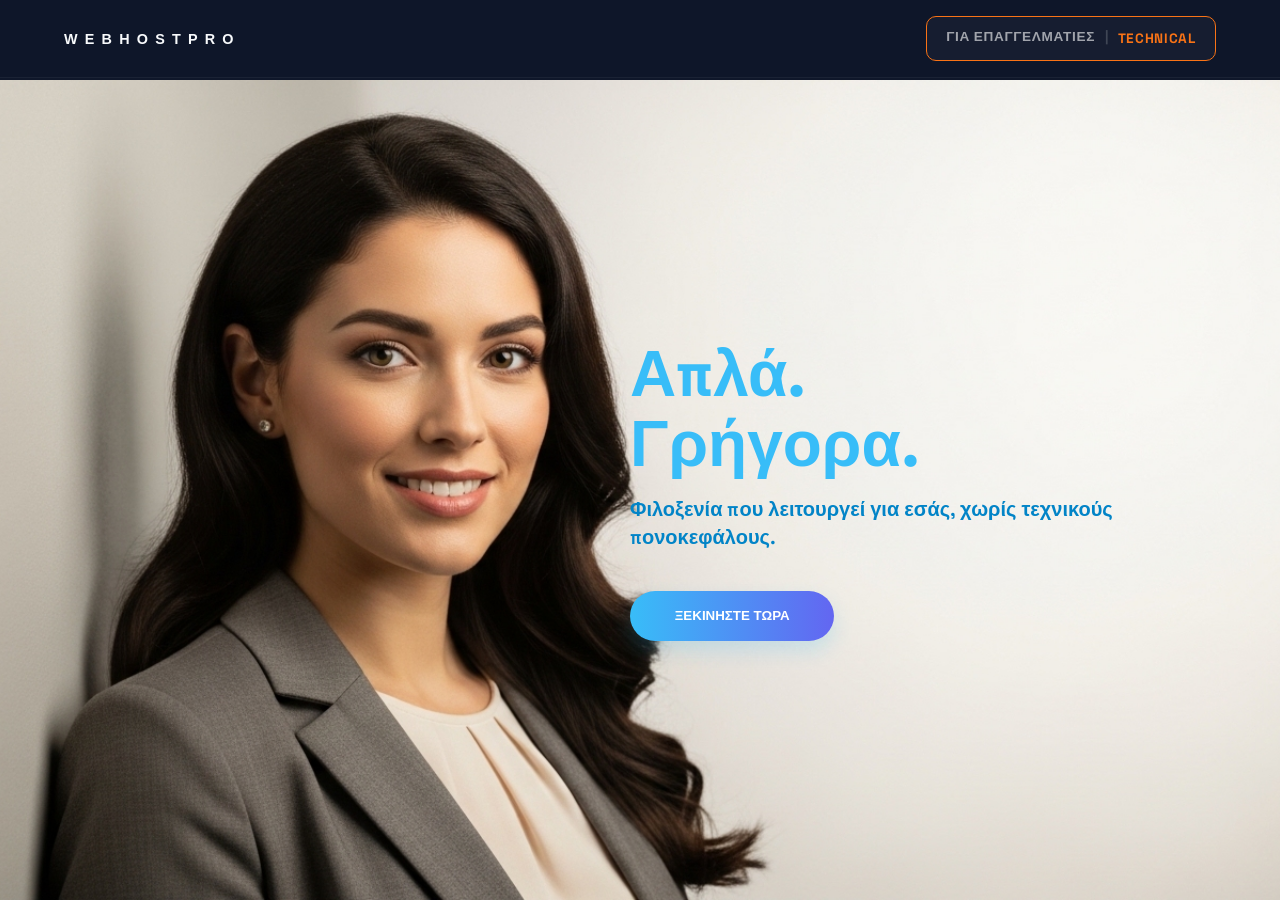
==== simple.html @ 5fdf013c "Major Refactor: Split Architecture, New Premium UI and Honey Glass Gateway" ====
<!DOCTYPE html>
<html lang="el">
<head>
    <meta charset="UTF-8">
    <meta name="viewport" content="width=device-width, initial-scale=1.0">
    <title>WebHostPro | Simple Experience</title>
    <link href="https://fonts.googleapis.com/css2?family=Syncopate:wght@400;700&family=Space+Grotesk:wght@300;400;500;700;900&display=swap" rel="stylesheet">
    <link rel="stylesheet" href="style.css">
</head>
<body class="bg-deep-slate">

    <nav class="nav-container">
        <a href="index.html" class="logo-style">WEBHOSTPRO</a>
        
        <a href="technical.html" class="nav-btn" style="border-color: var(--accent-tech);">
            <span class="btn-sub" style="color: rgba(255,255,255,0.6);">ΓΙΑ ΕΠΑΓΓΕΛΜΑΤΙΕΣ</span>
            <span class="btn-main" style="color: var(--accent-tech);">TECHNICAL</span>
        </a>
    </nav>

    <div class="hero-wrapper">
        <div class="photo-layers">
            <img src="assets/blue_fem_1.jpeg" alt="Simple Hosting" class="hero-img">
        </div>
        
        <div class="content-box">
            <h1 style="color: var(--accent-simple); font-size: clamp(2.5rem, 5vw, 4rem); line-height: 1.1; font-weight: 900;">
                Απλά.<br>Γρήγορα.
            </h1>
            
            <p class="text-simple-sub">
                Φιλοξενία που λειτουργεί για εσάς, χωρίς τεχνικούς πονοκεφάλους.
            </p>

            <div class="mt-10">
                <button class="cta-primary">
                    ΞΕΚΙΝΗΣΤΕ ΤΩΡΑ
                </button>
            </div>
        </div>
    </div>

</body>
</html>
---- style.css ----
/* =========================================
   1. DESIGN TOKENS & RESET
   ========================================= */
:root {
    --bg-deep: #0F172A;
    --text-light: #F8FAFC;
    --accent-simple: #38BDF8;
    --accent-simple-dark: #0284C7; 
    --accent-tech: #F97316;
    --accent-tech-dark: #EA580C;   
    --cta-gradient: linear-gradient(90deg, #38BDF8, #6366F1);
    --honey-glass: linear-gradient(to bottom, rgba(40, 25, 5, 0.75), rgba(20, 12, 2, 0.88));
}

* { box-sizing: border-box; margin: 0; padding: 0; }

html, body { 
    height: 100%; 
    background-color: var(--bg-deep);
    color: var(--text-light);
    font-family: 'Space Grotesk', sans-serif;
    overflow-x: hidden;
}

img { max-width: 100%; display: block; }

/* =========================================
   2. HEADER & NAV BUTTONS (LANDSCAPE)
   ========================================= */
.nav-container {
    position: fixed;
    top: 0;
    width: 100%;
    z-index: 1000;
    isolation: isolate;
    padding: 1rem 4rem;
    display: flex;
    justify-content: space-between;
    align-items: center;
    background: rgba(15, 23, 42, 0.92);
    backdrop-filter: blur(20px);
    -webkit-backdrop-filter: blur(20px);
    border-bottom: 1px solid rgba(255,255,255,0.05);
}

.logo-style {
    font-family: 'Syncopate', sans-serif;
    font-weight: 700;
    letter-spacing: 0.5em;
    text-decoration: none;
    color: var(--text-light);
    font-size: 0.9rem;
}

/* Το κουμπί στο Header */
.nav-btn {
    display: flex;
    align-items: center;
    gap: 8px; /* Μικρό κενό για τον διαχωριστή */
    padding: 0.7rem 1.2rem;
    border-radius: 10px;
    text-decoration: none;
    background: rgba(255, 255, 255, 0.03);
    border: 1px solid rgba(255, 255, 255, 0.1);
    transition: all 0.3s ease;
}

.nav-btn:hover {
    background: rgba(255, 255, 255, 0.08);
    transform: translateY(-1px);
}

/* Ευθυγράμμιση μεγέθους στο Header */
.nav-btn .btn-sub {
    font-size: 0.85rem; 
    font-weight: 700;
    color: rgba(255,255,255,0.9);
    white-space: nowrap;
}

/* Ο διαχωριστής ανάμεσα στις λέξεις */
.nav-btn .btn-sub::after {
    content: "|";
    margin-left: 10px;
    opacity: 0.3;
}

.nav-btn .btn-main {
    font-size: 0.85rem;
    font-weight: 900;
    letter-spacing: 0.05em;
}

/* =========================================
   3. GATEWAY (EQUALIZED SIZES)
   ========================================= */
#gateway {
    position: fixed;
    inset: 0;
    display: flex;
    align-items: center;
    justify-content: center;
    z-index: 9500;
    background: var(--honey-glass);
    transform: translateY(-100%);
    transition: transform 1.4s cubic-bezier(0.16, 1, 0.3, 1);
}

#gateway.active { transform: translateY(0); }

.glass-panel {
    background: rgba(60, 35, 10, 0.65);
    backdrop-filter: blur(18px);
    padding: 3rem;
    border-radius: 24px;
    border: 1px solid rgba(255, 200, 120, 0.25);
    box-shadow: 0 40px 100px rgba(0,0,0,0.6);
    text-align: center;
    width: min(90%, 500px);
}

.gateway-title { font-size: 1.5rem; margin-bottom: 2rem; font-weight: 300; }
.gateway-hint { margin-top: 1.5rem; font-size: 0.8rem; opacity: 0.6; }

.choice-buttons { display: flex; flex-direction: column; gap: 1rem; }

.glass-btn {
    background: rgba(255,255,255,0.05);
    border: 1px solid rgba(255,255,255,0.1);
    padding: 1.4rem; /* Λίγο περισσότερο padding για τα μεγαλύτερα γράμματα */
    border-radius: 12px;
    cursor: pointer;
    transition: all 0.3s ease;
    text-align: center;
}

/* Ευθυγράμμιση μεγέθους στο Gateway */
.btn-sub { 
    display: block; 
    font-size: 1.1rem; 
    font-weight: 700;
    letter-spacing: 0.05em; 
    margin-bottom: 4px; 
    opacity: 1; 
}

.btn-main { 
    font-size: 1.1rem; 
    font-weight: 900; 
    letter-spacing: 0.1em; 
}

.glass-btn:hover { background: rgba(255,255,255,0.1); transform: translateY(-2px); }

/* =========================================
   4. HERO SECTIONS (RIGHT ALIGN)
   ========================================= */
.hero-wrapper {
    margin-top: 80px; 
    height: calc(100vh - 80px);
    display: flex;
    align-items: center;
    justify-content: flex-end; 
    position: relative;
}

.photo-layers { position: absolute; inset: 0; z-index: 1; }
.hero-img { width: 100%; height: 100%; object-fit: cover; }

.content-box {
    position: relative;
    z-index: 10;
    padding-right: 10%; 
    padding-left: 0;
    max-width: 650px;
    text-align: left; 
    display: flex;
    flex-direction: column;
    align-items: flex-start;
}

.text-simple-sub { color: var(--accent-simple-dark); font-weight: 600; font-size: 1.25rem; margin-top: 15px; line-height: 1.4; }
.text-tech-sub { color: var(--accent-tech-dark); font-weight: 600; font-size: 1.25rem; margin-top: 15px; line-height: 1.4; }

.cta-primary {
    background: var(--cta-gradient);
    padding: 1.1rem 2.8rem;
    border-radius: 50px;
    border: none;
    color: white;
    font-weight: 700;
    cursor: pointer;
    margin-top: 2.5rem;
    transition: all 0.3s ease;
    box-shadow: 0 10px 20px rgba(56, 189, 248, 0.2);
}

.cta-primary:hover {
    transform: translateY(-3px) scale(1.02);
    box-shadow: 0 15px 30px rgba(56, 189, 248, 0.4);
}

/* =========================================
   5. INTRO & ANIMATIONS
   ========================================= */
#intro-screen {
    position: fixed;
    inset: 0;
    z-index: 9999;
    background: var(--bg-deep);
    display: flex;
    flex-direction: column;
    align-items: center;
    justify-content: center;
}

.pulse-circle {
    width: 80px;
    height: 80px;
    background: var(--accent-simple);
    border-radius: 50%;
    animation: pulse 2s infinite;
}

@keyframes pulse {
    0% { transform: scale(0.95); box-shadow: 0 0 0 0 rgba(56, 189, 248, 0.7); }
    70% { transform: scale(1); box-shadow: 0 0 0 20px rgba(56, 189, 248, 0); }
    100% { transform: scale(0.95); box-shadow: 0 0 0 0 rgba(56, 189, 248, 0); }
}

/* =========================================
   6. RESPONSIVE SYSTEM
   ========================================= */
@media (max-width: 1024px) {
    .nav-container { padding: 1rem 1.5rem; }
    
    /* Στο κινητό κρύβουμε τον διαχωριστή και τη μικρή περιγραφή για να χωρέσει το SIMPLE/TECH */
    .nav-btn .btn-sub { display: none; } 
    
    .hero-wrapper { 
        height: auto; 
        min-height: 100vh; 
        padding: 120px 0 60px; 
        justify-content: center; 
    }

    .content-box { 
        padding: 0 1.5rem; 
        text-align: center; 
        align-items: center; 
        max-width: 100%;
    }
}
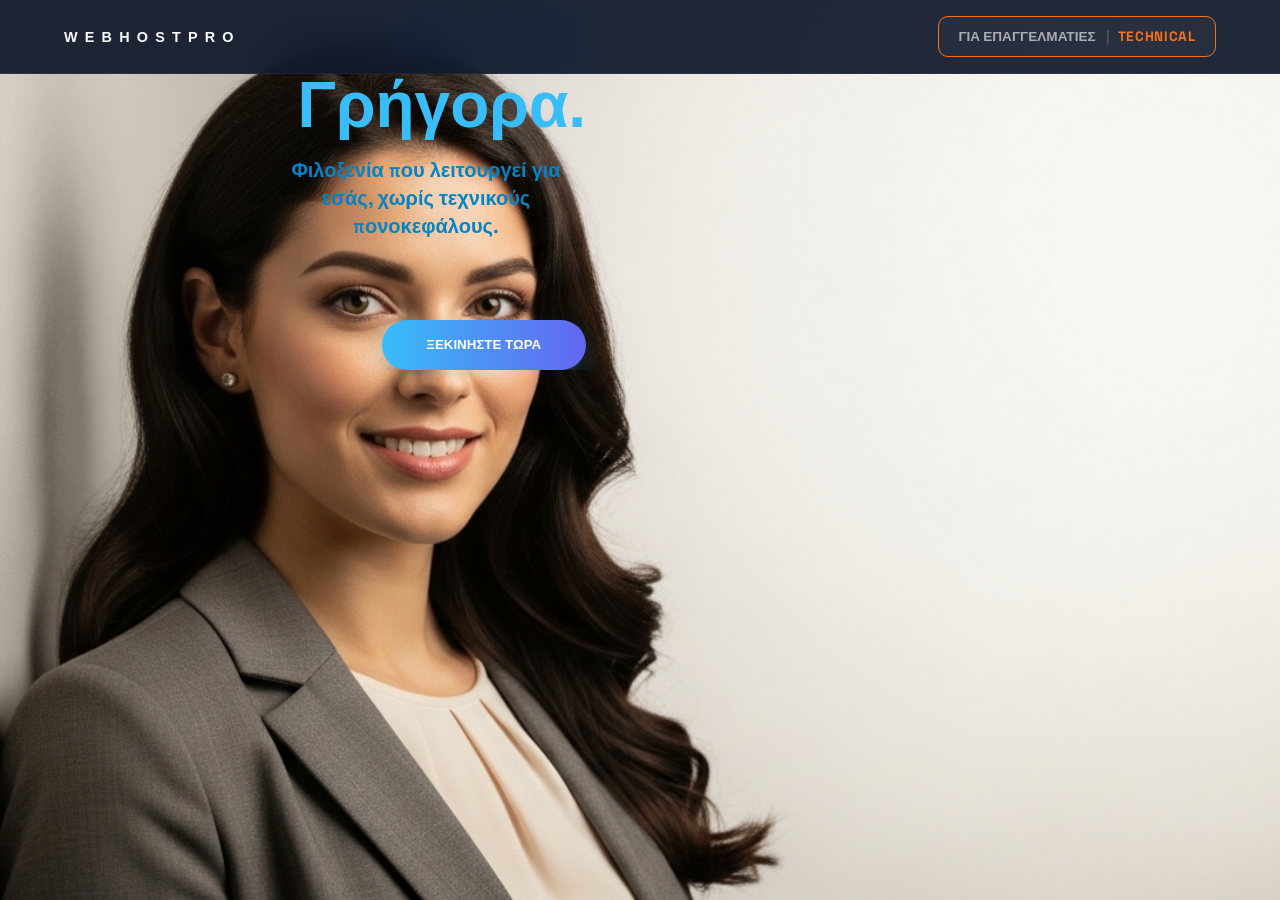
==== commit 744b1e2a: "Fix iPad layout, add page fade-ins, and align landing content to the right" ====
--- a/simple.html
+++ b/simple.html
@@ -6,8 +6,18 @@
     <title>WebHostPro | Simple Experience</title>
     <link href="https://fonts.googleapis.com/css2?family=Syncopate:wght@400;700&family=Space+Grotesk:wght@300;400;500;700;900&display=swap" rel="stylesheet">
     <link rel="stylesheet" href="style.css">
+    <style>
+        /* Το απαραίτητο fade-in για τη σελίδα */
+        @keyframes simpleFadeIn {
+            from { opacity: 0; }
+            to { opacity: 1; }
+        }
+        .landing-fade {
+            animation: simpleFadeIn 1.0s ease-out forwards;
+        }
+    </style>
 </head>
-<body class="bg-deep-slate">
+<body class="bg-deep-slate landing-fade">
 
     <nav class="nav-container">
         <a href="index.html" class="logo-style">WEBHOSTPRO</a>
@@ -24,15 +34,17 @@
         </div>
         
         <div class="content-box">
-            <h1 style="color: var(--accent-simple); font-size: clamp(2.5rem, 5vw, 4rem); line-height: 1.1; font-weight: 900;">
+            <h1 style="color: var(--accent-simple); font-size: clamp(2.5rem, 5vw, 4rem); line-height: 1.1; font-weight: 900; text-align: right; width: 100%; margin: 0;">
                 Απλά.<br>Γρήγορα.
             </h1>
-            
-            <p class="text-simple-sub">
-                Φιλοξενία που λειτουργεί για εσάς, χωρίς τεχνικούς πονοκεφάλους.
-            </p>
 
-            <div class="mt-10">
+            <div style="width: 100%; display: flex; justify-content: flex-end; margin-top: 15px;">
+                <p class="text-simple-sub" style="text-align: center; width: auto; max-width: 320px; margin: 0; line-height: 1.4;">
+                    Φιλοξενία που λειτουργεί για εσάς, χωρίς τεχνικούς πονοκεφάλους.
+                </p>
+            </div>
+
+            <div style="margin-top: 2.5rem; width: 100%; display: flex; justify-content: flex-end;">
                 <button class="cta-primary">
                     ΞΕΚΙΝΗΣΤΕ ΤΩΡΑ
                 </button>
--- a/style.css
+++ b/style.css
@@ -9,19 +9,35 @@
     --accent-tech: #F97316;
     --accent-tech-dark: #EA580C;   
     --cta-gradient: linear-gradient(90deg, #38BDF8, #6366F1);
-    --honey-glass: linear-gradient(to bottom, rgba(40, 25, 5, 0.75), rgba(20, 12, 2, 0.88));
-}
-
+    --glass-bg: rgba(15, 23, 42, 0.55);
+
+}
 * { box-sizing: border-box; margin: 0; padding: 0; }
 
-html, body { 
-    height: 100%; 
+/* ΤΜΗΜΑ 1 - ΔΙΟΡΘΩΣΗ */
+html, body {
+    font-family: 'Space Grotesk', sans-serif;
     background-color: var(--bg-deep);
     color: var(--text-light);
-    font-family: 'Space Grotesk', sans-serif;
-    overflow-x: hidden;
-}
-
+    width: 100%;
+    margin: 0;
+    padding: 0;
+    overflow-x: hidden; /* Κρίσιμο για να μην "φεύγει" η σελίδα δεξιά στο iPad */
+}
+
+.gateway-title {
+    font-family: 'Sora', sans-serif;
+    font-weight: 600;
+    letter-spacing: -0.02em;
+    color: #FFFFFF !important; /* Επιβολή λευκού για iPad */
+}
+
+.intro-logo {
+    font-family: 'Syncopate', sans-serif;
+    color: #FFFFFF !important; /* Επιβολή λευκού για iPad */
+    font-weight: 700;
+    letter-spacing: 0.5em;
+}
 img { max-width: 100%; display: block; }
 
 /* =========================================
@@ -101,58 +117,91 @@
     align-items: center;
     justify-content: center;
     z-index: 9500;
-    background: var(--honey-glass);
+
+    background: rgba(5, 10, 20, 0.65);
+    backdrop-filter: blur(40px) saturate(180%);
+    -webkit-backdrop-filter: blur(40px) saturate(180%);
+
+    border-top: 1px solid rgba(255,255,255,0.08);
+
     transform: translateY(-100%);
-    transition: transform 1.4s cubic-bezier(0.16, 1, 0.3, 1);
+    transition: transform 3.8s cubic-bezier(0.16, 1, 0.3, 1);
 }
 
 #gateway.active { transform: translateY(0); }
 
+/* ΤΜΗΜΑ 3 - ΔΙΟΡΘΩΣΗ */
 .glass-panel {
-    background: rgba(60, 35, 10, 0.65);
-    backdrop-filter: blur(18px);
+    background: rgba(255,255,255,0.06);
+    backdrop-filter: blur(30px);
+    -webkit-backdrop-filter: blur(30px); /* Απαραίτητο για το blur στο iPad */
+    border: 1px solid rgba(255,255,255,0.08);
+    color: #FFFFFF !important; /* Force white text */
+
     padding: 3rem;
-    border-radius: 24px;
-    border: 1px solid rgba(255, 200, 120, 0.25);
-    box-shadow: 0 40px 100px rgba(0,0,0,0.6);
+    border-radius: 28px;
+    box-shadow: 0 40px 120px rgba(0,0,0,0.6), inset 0 0 0 1px rgba(255,255,255,0.05);
     text-align: center;
-    width: min(90%, 500px);
-}
-
-.gateway-title { font-size: 1.5rem; margin-bottom: 2rem; font-weight: 300; }
-.gateway-hint { margin-top: 1.5rem; font-size: 0.8rem; opacity: 0.6; }
-
+    width: min(90%, 520px);
+    opacity: 0;
+    transform: translateY(40px);
+    transition: all 1.2s cubic-bezier(0.22,1,0.36,1);
+}
+
+.glass-panel.show {
+    opacity: 1;
+    transform: translateY(0);
+}
+
+.gateway-title { 
+    font-size: 1.5rem; 
+    margin-bottom: 2rem; 
+    font-weight: 600; 
+    color: #FFFFFF !important;
+}
+
+.gateway-hint { 
+    margin-top: 1.5rem; 
+    font-size: 0.8rem; 
+    opacity: 0.9; 
+    color: #FFFFFF !important; 
+}
 .choice-buttons { display: flex; flex-direction: column; gap: 1rem; }
 
 .glass-btn {
-    background: rgba(255,255,255,0.05);
+    position: relative;
+    background: rgba(255,255,255,0.06);
     border: 1px solid rgba(255,255,255,0.1);
-    padding: 1.4rem; /* Λίγο περισσότερο padding για τα μεγαλύτερα γράμματα */
-    border-radius: 12px;
+
+    padding: 1.6rem;
+    border-radius: 16px;
     cursor: pointer;
-    transition: all 0.3s ease;
-    text-align: center;
-}
-
-/* Ευθυγράμμιση μεγέθους στο Gateway */
-.btn-sub { 
-    display: block; 
-    font-size: 1.1rem; 
-    font-weight: 700;
-    letter-spacing: 0.05em; 
-    margin-bottom: 4px; 
-    opacity: 1; 
-}
-
-.btn-main { 
-    font-size: 1.1rem; 
-    font-weight: 900; 
-    letter-spacing: 0.1em; 
-}
-
-.glass-btn:hover { background: rgba(255,255,255,0.1); transform: translateY(-2px); }
-
-/* =========================================
+
+    transition: all 0.35s ease;
+    overflow: hidden;
+}
+
+.glass-btn::before {
+    content: "";
+    position: absolute;
+    inset: 0;
+    background: linear-gradient(120deg, transparent, rgba(255,255,255,0.15), transparent);
+    transform: translateX(-100%);
+    transition: transform 0.8s ease;
+}
+
+.glass-btn:hover::before {
+    transform: translateX(100%);
+}
+
+.glass-btn:hover {
+    transform: translateY(-4px);
+    background: rgba(255,255,255,0.1);
+}
+/* =========================================
+   4. HERO SECTIONS (RIGHT ALIGN)
+   ========================================= */
+//* =========================================
    4. HERO SECTIONS (RIGHT ALIGN)
    ========================================= */
 .hero-wrapper {
@@ -170,18 +219,39 @@
 .content-box {
     position: relative;
     z-index: 10;
-    padding-right: 10%; 
+    padding-right: 5%; /* Σε iPad/Desktop σπρώχνει το κείμενο στο λευκό κενό */
     padding-left: 0;
     max-width: 650px;
-    text-align: left; 
     display: flex;
     flex-direction: column;
-    align-items: flex-start;
-}
-
-.text-simple-sub { color: var(--accent-simple-dark); font-weight: 600; font-size: 1.25rem; margin-top: 15px; line-height: 1.4; }
-.text-tech-sub { color: var(--accent-tech-dark); font-weight: 600; font-size: 1.25rem; margin-top: 15px; line-height: 1.4; }
-
+    align-items: flex-end; /* Στοιχίζει τα "κουτιά" των κειμένων δεξιά */
+}
+
+/* 1. Ο Τίτλος: Τέρμα δεξιά */
+.content-box h1 {
+    text-align: right !important;
+    width: 100%;
+    margin: 0;
+    font-family: 'Sora', sans-serif; /* Elegant touch */
+}
+
+/* 2. Ο Υπότιτλος: Το κουτί δεξιά, το κείμενο κεντραρισμένο εσωτερικά */
+.text-simple-sub, .text-tech-sub { 
+    color: var(--accent-simple-dark); 
+    font-weight: 600; 
+    font-size: 1.25rem; 
+    margin-top: 15px; 
+    line-height: 1.4;
+    text-align: center !important; /* Κεντράρει τις γραμμές μεταξύ τους */
+    margin-left: auto; 
+    margin-right: 0;
+    max-width: 350px; /* Το κρατάει στενό για να μην ακουμπάει το subject της φωτό */
+    display: block;
+}
+
+.text-tech-sub { color: var(--accent-tech-dark); }
+
+/* 3. Το Κουμπί */
 .cta-primary {
     background: var(--cta-gradient);
     padding: 1.1rem 2.8rem;
@@ -193,13 +263,8 @@
     margin-top: 2.5rem;
     transition: all 0.3s ease;
     box-shadow: 0 10px 20px rgba(56, 189, 248, 0.2);
-}
-
-.cta-primary:hover {
-    transform: translateY(-3px) scale(1.02);
-    box-shadow: 0 15px 30px rgba(56, 189, 248, 0.4);
-}
-
+    align-self: flex-end; 
+}
 /* =========================================
    5. INTRO & ANIMATIONS
    ========================================= */
@@ -212,20 +277,6 @@
     flex-direction: column;
     align-items: center;
     justify-content: center;
-}
-
-.pulse-circle {
-    width: 80px;
-    height: 80px;
-    background: var(--accent-simple);
-    border-radius: 50%;
-    animation: pulse 2s infinite;
-}
-
-@keyframes pulse {
-    0% { transform: scale(0.95); box-shadow: 0 0 0 0 rgba(56, 189, 248, 0.7); }
-    70% { transform: scale(1); box-shadow: 0 0 0 20px rgba(56, 189, 248, 0); }
-    100% { transform: scale(0.95); box-shadow: 0 0 0 0 rgba(56, 189, 248, 0); }
 }
 
 /* =========================================
@@ -250,4 +301,99 @@
         align-items: center; 
         max-width: 100%;
     }
-}+}
+/* ... στο τέλος του αρχείου style.css ... */
+
+#exit-overlay {
+    position: fixed;
+    inset: 0;
+    background: #0F172A; /* Το βαθύ μπλε σου */
+    display: flex;
+    align-items: center;
+    justify-content: center;
+    z-index: 9000; /* Πίσω από το gateway (9500) αλλά πάνω από τα άλλα */
+    opacity: 0;
+    pointer-events: none;
+    transition: opacity 0.8s ease;
+}
+
+#exit-overlay.show {
+    opacity: 1;
+}
+
+/* ΤΜΗΜΑ 6 - ΔΙΟΡΘΩΣΗ */
+.exit-logo {
+    font-family: 'Syncopate', sans-serif;
+    font-weight: 700;
+    color: #FFFFFF !important; /* Force white */
+    font-size: 1.2rem;
+    letter-spacing: 1.5em;
+    text-indent: 1.5em;
+    opacity: 0;
+    transform: scale(0.9);
+    transition: all 1.2s cubic-bezier(0.22, 1, 0.36, 1);
+    text-shadow: 0 0 20px rgba(255,255,255,0.15);
+}
+.organic-bg {
+    position: fixed;
+    inset: 0;
+    overflow: hidden;
+    z-index: 0;
+    background: radial-gradient(circle at 20% 20%, #0B1120, #05070F 60%);
+}
+
+.blob {
+    position: absolute;
+    width: 600px;
+    height: 600px;
+    border-radius: 50%;
+    filter: blur(120px);
+    opacity: 0.6;
+    animation: float 18s infinite ease-in-out alternate;
+}
+
+.blob-1 {
+    background: #38BDF8;
+    top: -150px;
+    left: -150px;
+}
+
+.blob-2 {
+    background: #6366F1;
+    bottom: -200px;
+    right: -150px;
+    animation-delay: 4s;
+}
+
+.blob-3 {
+    background: #F97316;
+    top: 40%;
+    left: 50%;
+    animation-delay: 8s;
+}
+
+@keyframes float {
+    0% { transform: translateY(0) translateX(0) scale(1); }
+    100% { transform: translateY(-80px) translateX(60px) scale(1.1); }
+}
+/* Intro fade */
+.fade-out {
+    opacity: 0;
+    transition: opacity 1.4s ease;
+}
+
+/* Gateway active (slide down from top) */
+#gateway.active {
+    transform: translateY(0);
+}
+
+/* Slide up on exit */
+#gateway.slide-up {
+    transform: translateY(-100%);
+}
+
+/* Exit overlay */
+#exit-overlay.show .exit-logo {
+    opacity: 0.8;
+    transform: scale(1);
+}
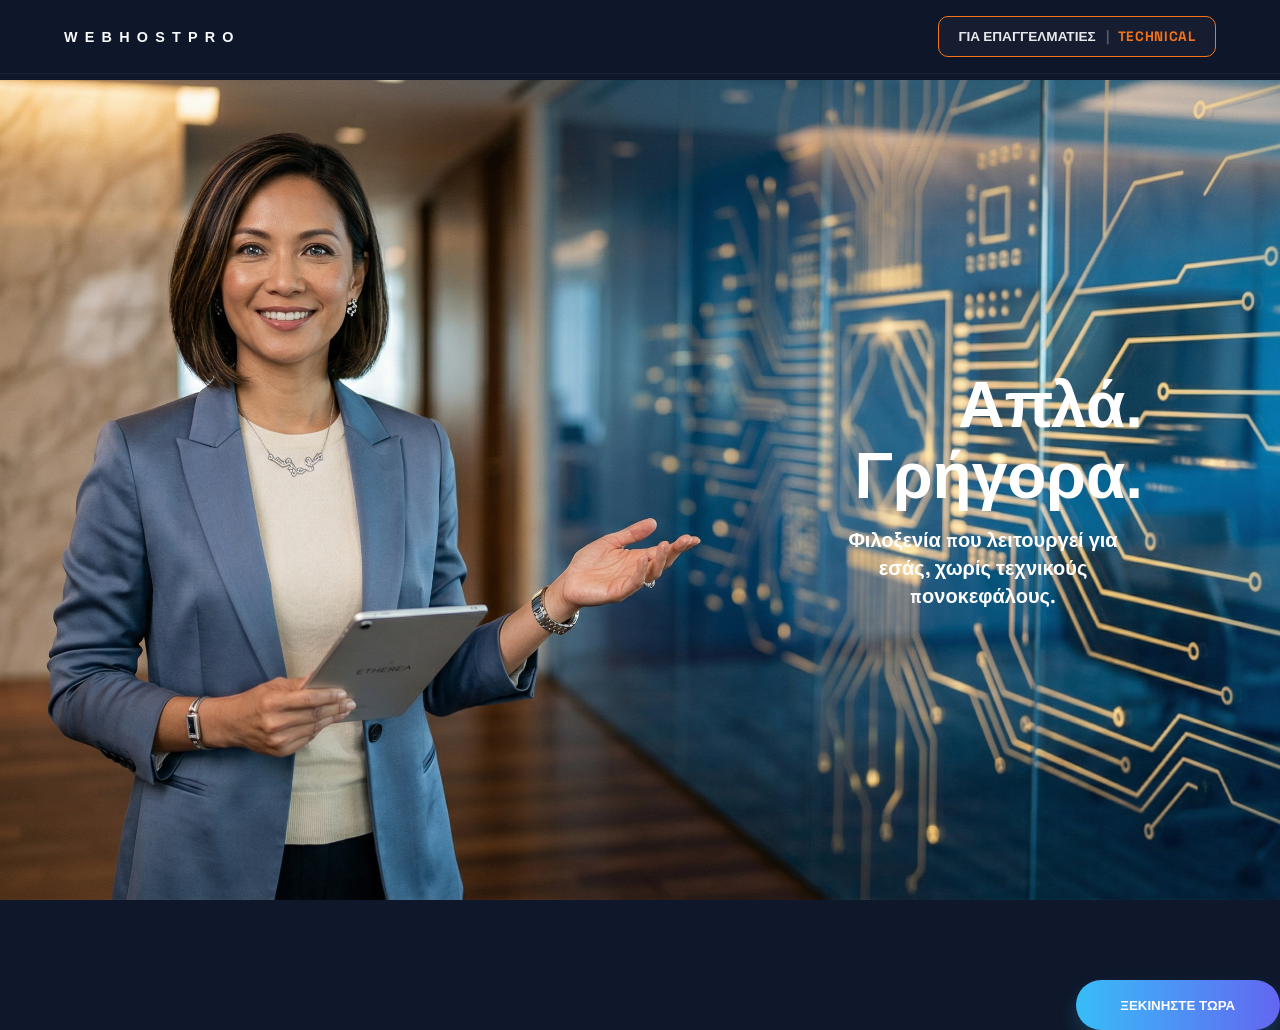
==== commit 35aa7775: "Fix: Align content to the right and change text color to white" ====
--- a/simple.html
+++ b/simple.html
@@ -33,17 +33,22 @@
             <img src="assets/blue_fem_1.jpeg" alt="Simple Hosting" class="hero-img">
         </div>
         
-        <div class="content-box">
-            <h1 style="color: var(--accent-simple); font-size: clamp(2.5rem, 5vw, 4rem); line-height: 1.1; font-weight: 900; text-align: right; width: 100%; margin: 0;">
-                Απλά.<br>Γρήγορα.
-            </h1>
+       <div style="display: flex; justify-content: flex-end; align-items: center; width: 100%; min-height: 80vh; padding-right: 5%;">
+    
+    <div class="content-box" style="max-width: 500px; width: 100%;">
+        <h1 style="color: white; font-size: clamp(2.5rem, 5vw, 4rem); line-height: 1.1; font-weight: 900; text-align: right; width: 100%; margin: 0;">
+            Απλά.<br>Γρήγορα.
+        </h1>
 
-            <div style="width: 100%; display: flex; justify-content: flex-end; margin-top: 15px;">
-                <p class="text-simple-sub" style="text-align: center; width: auto; max-width: 320px; margin: 0; line-height: 1.4;">
-                    Φιλοξενία που λειτουργεί για εσάς, χωρίς τεχνικούς πονοκεφάλους.
-                </p>
-            </div>
+        <div style="width: 100%; display: flex; justify-content: flex-end; margin-top: 15px;">
+            <p class="text-simple-sub" style="color: white; text-align: right; width: auto; max-width: 320px; margin: 0; line-height: 1.4;">
+                Φιλοξενία που λειτουργεί για εσάς, χωρίς τεχνικούς πονοκεφάλους.
+            </p>
+        </div>
+    </div>
 
+</div>
+</div>
             <div style="margin-top: 2.5rem; width: 100%; display: flex; justify-content: flex-end;">
                 <button class="cta-primary">
                     ΞΕΚΙΝΗΣΤΕ ΤΩΡΑ
--- a/style.css
+++ b/style.css
@@ -199,18 +199,16 @@
     background: rgba(255,255,255,0.1);
 }
 /* =========================================
-   4. HERO SECTIONS (RIGHT ALIGN)
-   ========================================= */
-//* =========================================
-   4. HERO SECTIONS (RIGHT ALIGN)
+   4. HERO SECTIONS (STABLE RIGHT ALIGN)
    ========================================= */
 .hero-wrapper {
     margin-top: 80px; 
     height: calc(100vh - 80px);
     display: flex;
     align-items: center;
-    justify-content: flex-end; 
+    justify-content: flex-end; /* Σπρώχνει το container προς τα δεξιά */
     position: relative;
+    width: 100%;
 }
 
 .photo-layers { position: absolute; inset: 0; z-index: 1; }
@@ -219,39 +217,40 @@
 .content-box {
     position: relative;
     z-index: 10;
-    padding-right: 5%; /* Σε iPad/Desktop σπρώχνει το κείμενο στο λευκό κενό */
-    padding-left: 0;
-    max-width: 650px;
+    width: 100%;
+    max-width: 550px; /* Περιορίζει το πλάτος για να μη βρίσκει στο πρόσωπο */
+    margin-right: 6%;  /* Απόσταση από τη δεξιά άκρη της οθόνης */
+    margin-left: auto; /* Το "κλειδί" για να μείνει δεξιά σε PC/Chrome */
     display: flex;
     flex-direction: column;
-    align-items: flex-end; /* Στοιχίζει τα "κουτιά" των κειμένων δεξιά */
-}
-
-/* 1. Ο Τίτλος: Τέρμα δεξιά */
+    align-items: flex-end; /* Στοιχίζει τα περιεχόμενα (κουμπί/κείμενο) δεξιά */
+}
+
+/* 1. Ο Τίτλος: Επιβολή δεξιάς στοίχισης */
 .content-box h1 {
     text-align: right !important;
     width: 100%;
     margin: 0;
-    font-family: 'Sora', sans-serif; /* Elegant touch */
-}
-
-/* 2. Ο Υπότιτλος: Το κουτί δεξιά, το κείμενο κεντραρισμένο εσωτερικά */
+    font-family: 'Sora', sans-serif;
+}
+
+/* 2. Ο Υπότιτλος: Κουτί δεξιά, γραμμές κέντρο μεταξύ τους */
 .text-simple-sub, .text-tech-sub { 
     color: var(--accent-simple-dark); 
     font-weight: 600; 
     font-size: 1.25rem; 
-    margin-top: 15px; 
+    margin-top: 20px; 
     line-height: 1.4;
-    text-align: center !important; /* Κεντράρει τις γραμμές μεταξύ τους */
-    margin-left: auto; 
+    text-align: center !important; /* Κεντράρει τις γραμμές εσωτερικά */
+    max-width: 380px; /* Συμμαζεμένο κουτί */
+    margin-left: auto; /* Σπρώχνει όλο το block δεξιά */
     margin-right: 0;
-    max-width: 350px; /* Το κρατάει στενό για να μην ακουμπάει το subject της φωτό */
     display: block;
 }
 
 .text-tech-sub { color: var(--accent-tech-dark); }
 
-/* 3. Το Κουμπί */
+/* 3. Το Κουμπί: Τέρμα δεξιά */
 .cta-primary {
     background: var(--cta-gradient);
     padding: 1.1rem 2.8rem;
@@ -263,7 +262,12 @@
     margin-top: 2.5rem;
     transition: all 0.3s ease;
     box-shadow: 0 10px 20px rgba(56, 189, 248, 0.2);
-    align-self: flex-end; 
+    align-self: flex-end; /* Force δεξιά στο flex container */
+}
+
+.cta-primary:hover {
+    transform: translateY(-3px) scale(1.02);
+    box-shadow: 0 15px 30px rgba(56, 189, 248, 0.4);
 }
 /* =========================================
    5. INTRO & ANIMATIONS
@@ -397,3 +401,8 @@
     opacity: 0.8;
     transform: scale(1);
 }
+.btn-sub {
+    color: #FFFFFF !important; /* Το λευκό που θέλεις */
+    opacity: 0.9; /* Προαιρετικά, για να είναι ελαφρώς πιο elegant */
+    display: block; /* Για να κάθεται σωστά πάνω από το SIMPLE/TECHNICAL */
+}
